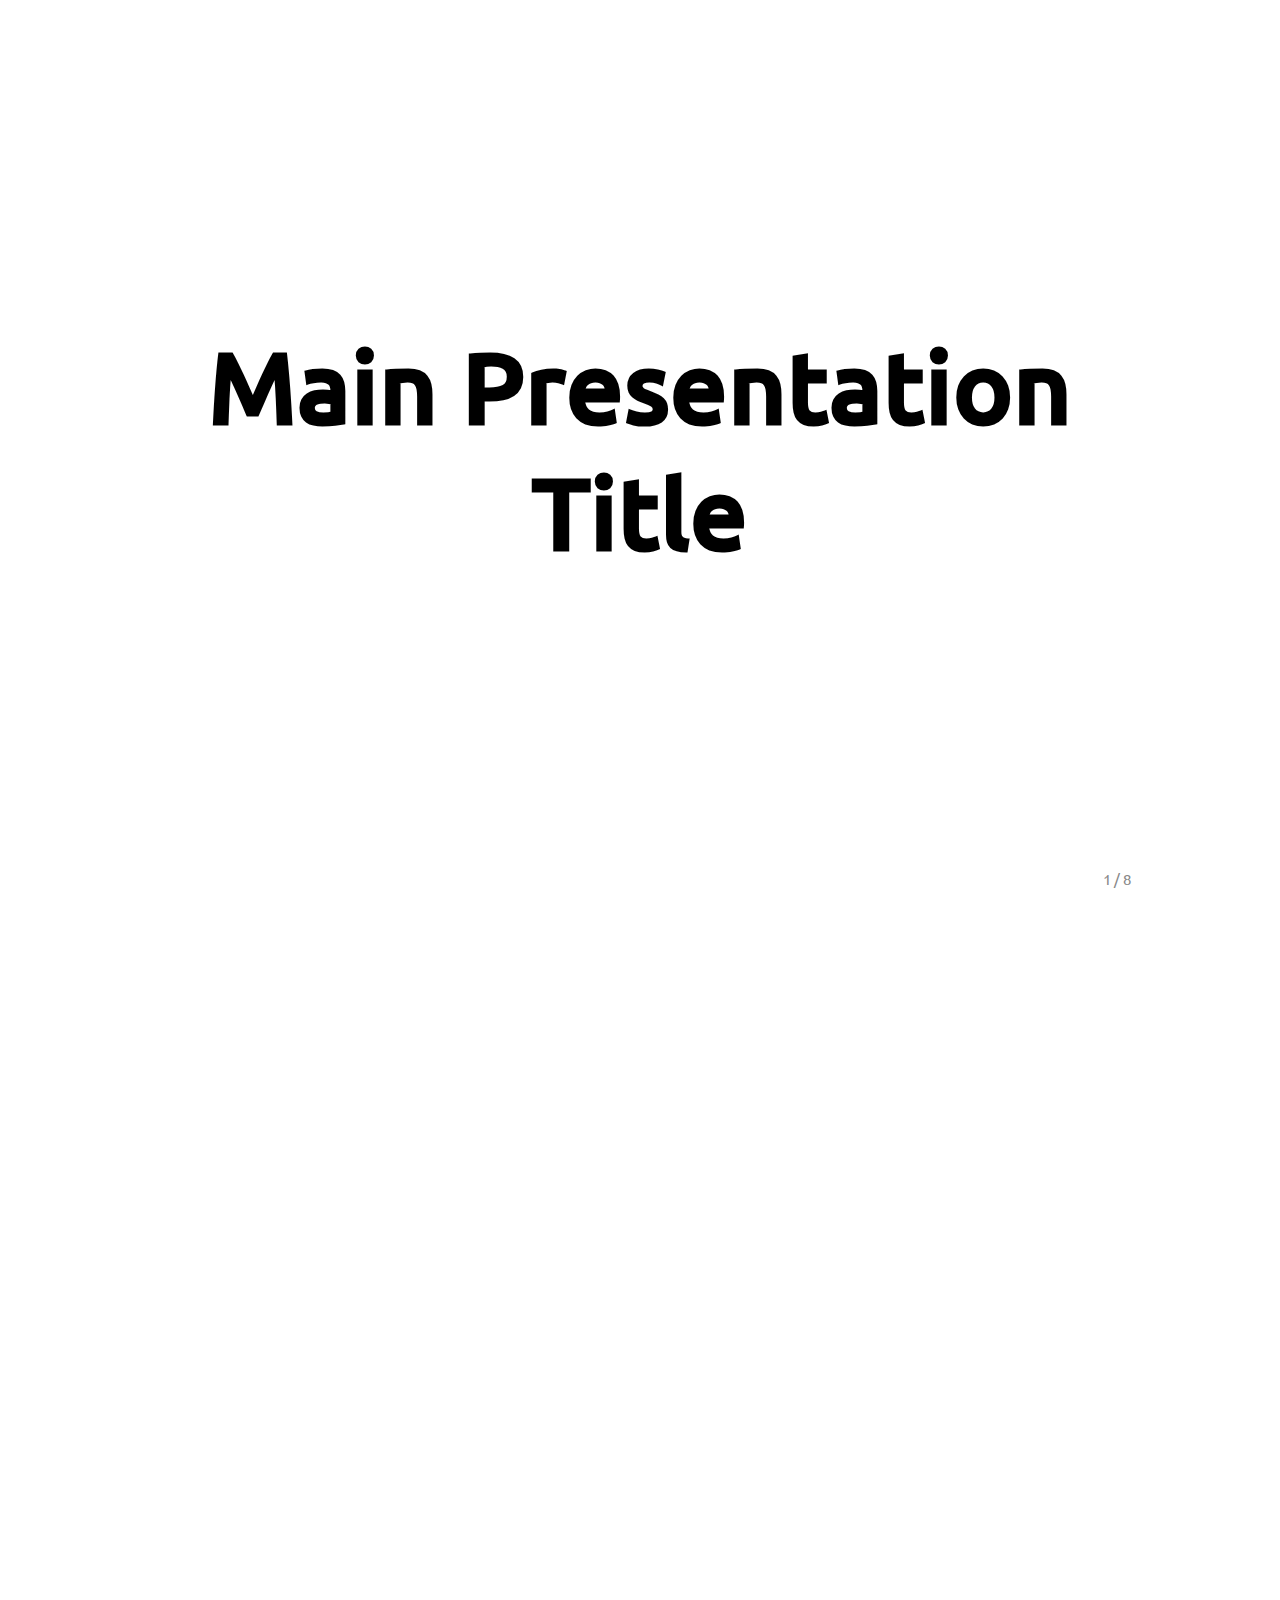
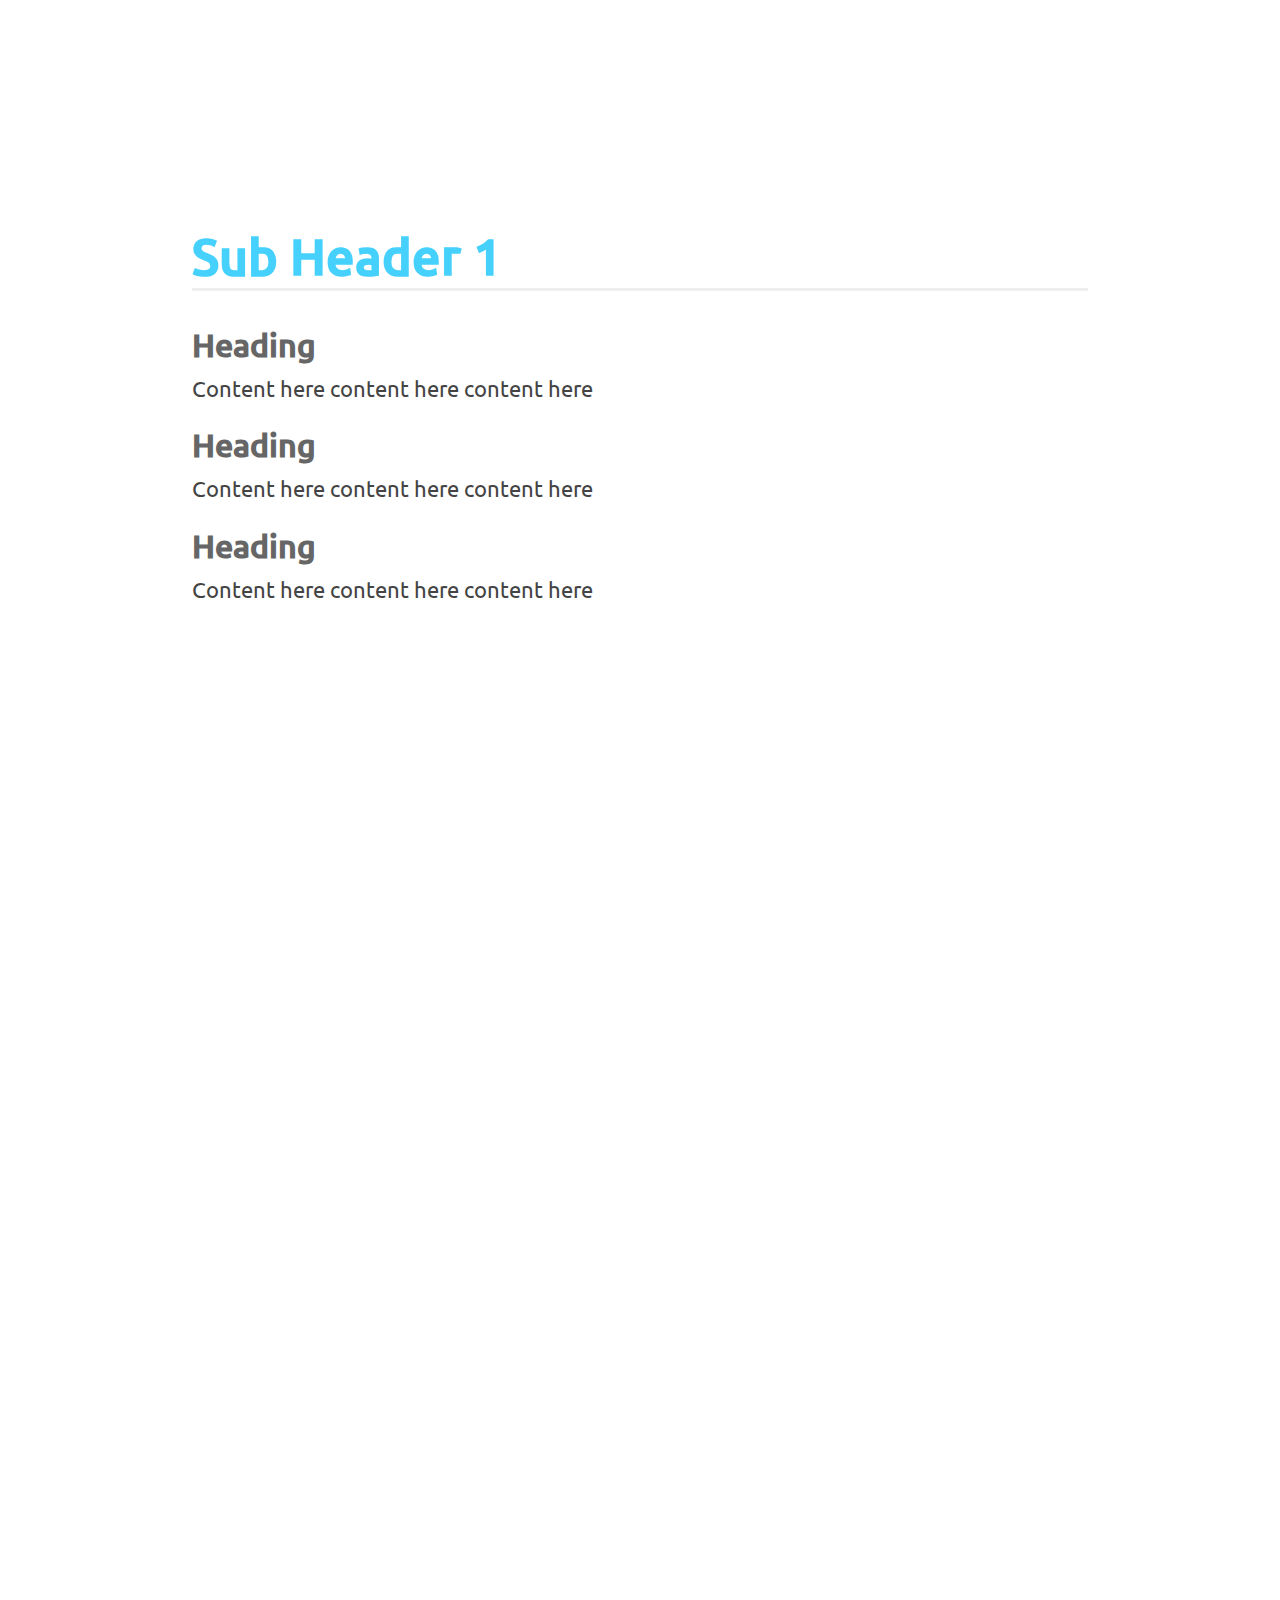
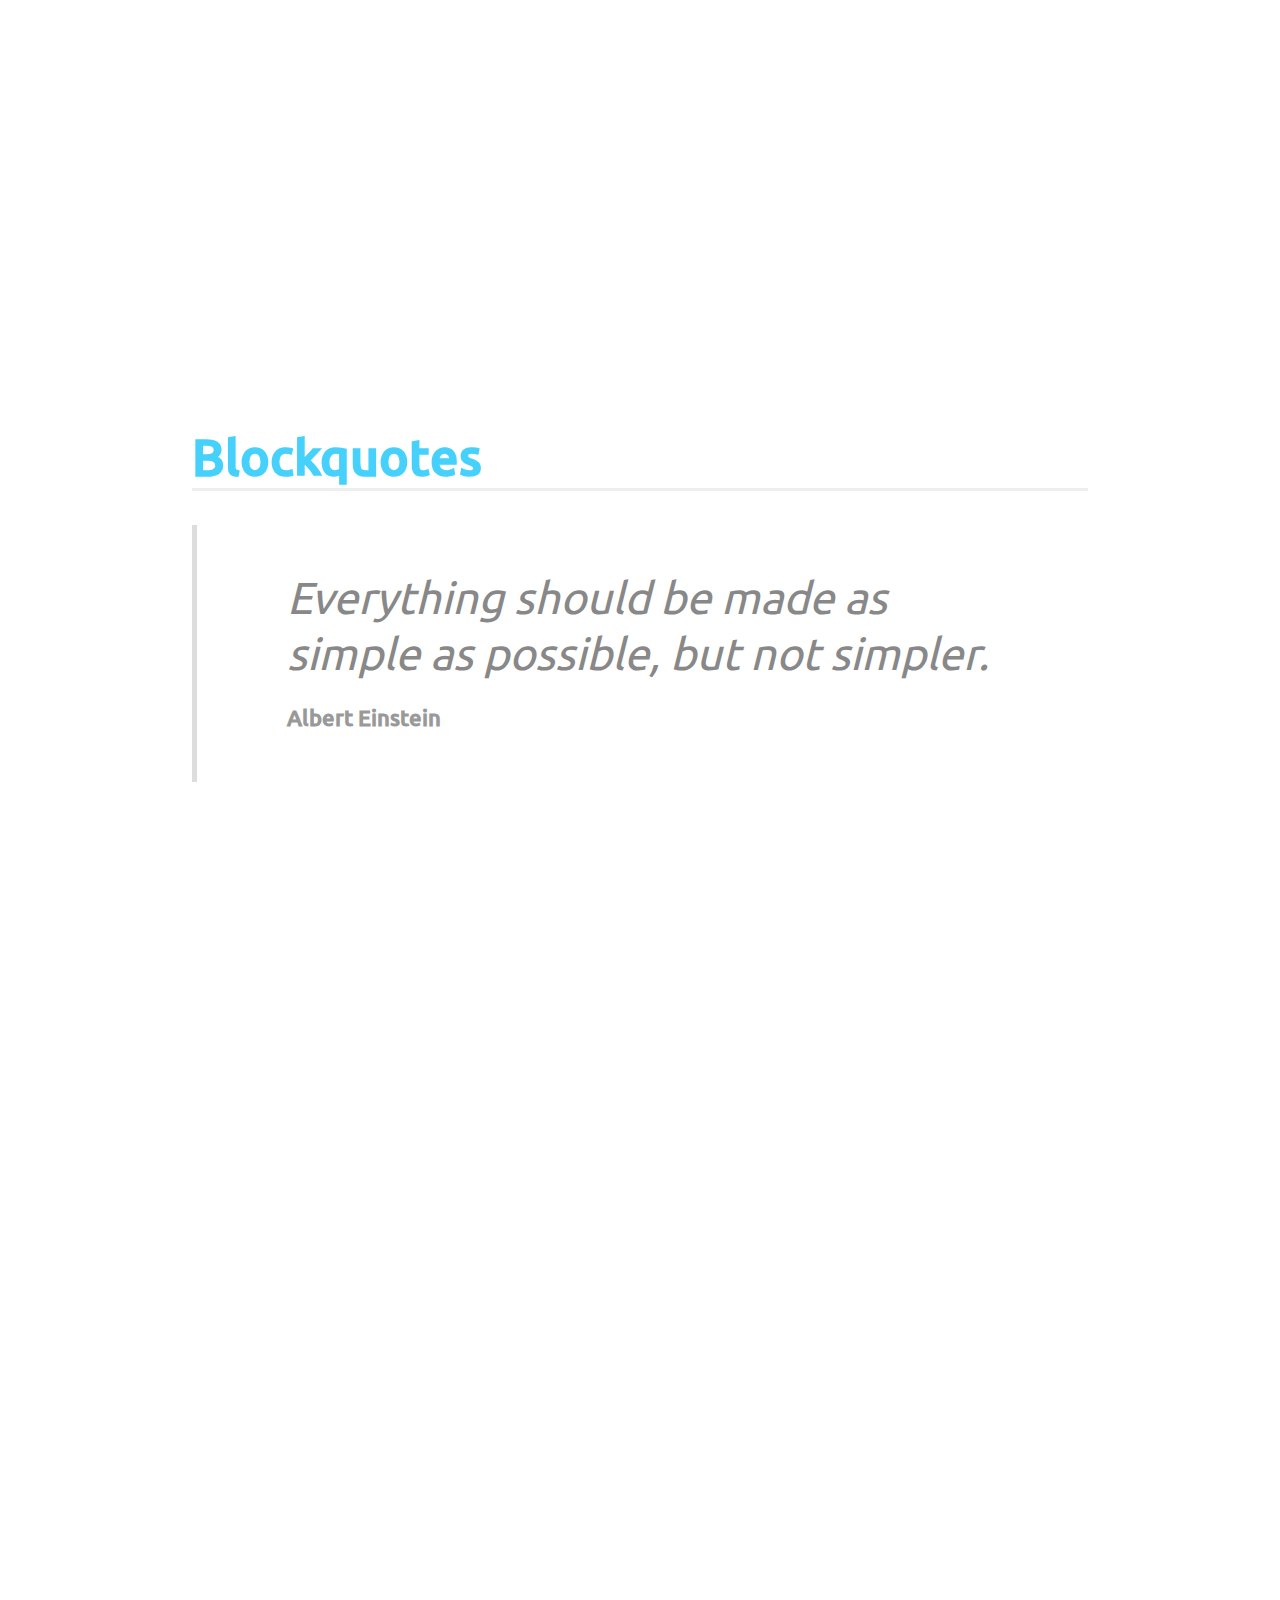
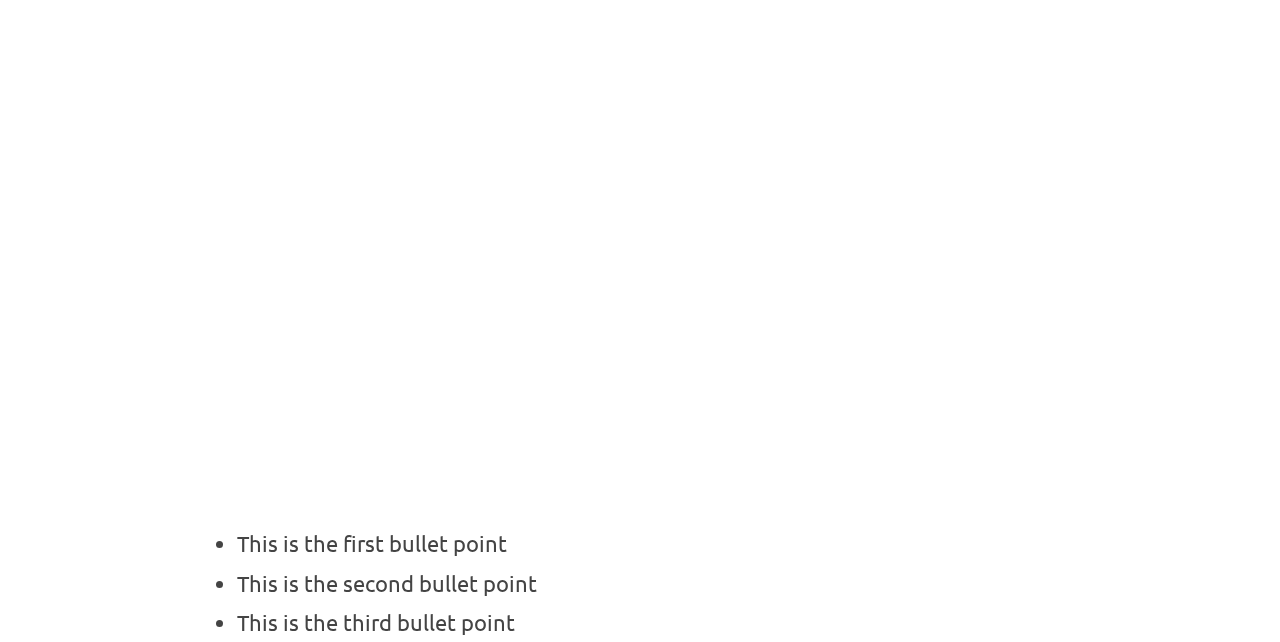
==== slides.html @ 5c4aedf1 "add basic template for deck.js" ====
<!DOCTYPE html>
<html class="no-js" lang="en"> 
<head>
	
  <meta charset="utf-8">
	<meta http-equiv="X-UA-Compatible" content="IE=edge,chrome=1">
	
	<title>Presentation Title</title>
	
	<meta name="description" content="Description of presentation">
	<meta name="author" content="Author">
	<meta name="viewport" content="width=1024, user-scalable=no">
	
	<!-- Core and extension CSS files -->
	<link rel="stylesheet" href="core/deck.core.css">
	<link rel="stylesheet" href="extensions/goto/deck.goto.css">
	<link rel="stylesheet" href="extensions/menu/deck.menu.css">
	<link rel="stylesheet" href="extensions/status/deck.status.css">
	
	<!-- Theme CSS files -->
	<link rel="stylesheet" type="text/css" href="assets/css/main.css">
  <link rel="stylesheet" type="text/css" href="assets/css/theme.css">
	<link rel="stylesheet" type="text/css" href="assets/css/vertical-slide.css">
	
	<script src="assets/js/modernizr.custom.js"></script>
  <script src="assets/js/jquery-1.6.4.min.js"></script>
  
</head>

<body class="deck-container">

  <section class="slide" id="title-slide">
    <h1>Main Presentation Title</h1>
  </section>

  <section class="slide" id="subheader1">
    <h2>Sub Header 1</h2>
    <h3>Heading</h3>
    <p>Content here content here content here</p>
    <h3>Heading</h3>
    <p>Content here content here content here</p>
    <h3>Heading</h3>
    <p>Content here content here content here</p>
  </section>
  
  <section class="slide" id="subheader2">
    <h2>Bullets</h2>
    <ul>
      <li class="slide" id="subheader2-bullet1">
        This is the first bullet point
      </li>
      
      <li class="slide" id="subheader2-bullet2">
        This is the second bullet point
      </li>
      <li class="slide" id="subheader2-bullet3">
        This is the third bullet point
      </li>
    </ul>
  </section>

  <section class="slide" id="elements-images">
    <h2>Images</h2>
    <img src="http://placekitten.com/600/375" alt="Kitties" />
  </section>

  <section class="slide" id="elements-blockquotes">
    <h2>Blockquotes</h2>
    <blockquote cite="http://example.org">
      <p>Everything should be made as simple as possible, but not simpler.</p>
      <p><cite>Albert Einstein</cite></p>
    </blockquote>
  </section>

  <!-- Extension markup -->
  <p class="deck-status">
    <span class="deck-status-current"></span> / <span class="deck-status-total"></span>
  </p>

  <form action="." method="get" class="goto-form">
    <label for="goto-slide">Go to slide:</label>
    <input type="number" name="slidenum" id="goto-slide">
    <input type="submit" value="Go">
  </form>

  <!-- Deck Core and extensions -->
  <script src="core/deck.core.js"></script>
  <script src="extensions/menu/deck.menu.js"></script>
  <script src="extensions/goto/deck.goto.js"></script>
  <script src="extensions/status/deck.status.js"></script>
  <script src="extensions/hash/deck.hash.js"></script>

  <script type="text/javascript">

    $(function() {
      $.deck('.slide');
    });

  </script>

</body>
</html>
---- core/deck.core.css ----
html {
  height: 100%;
}

.deck-container {
  position: relative;
  height: 100%;
  width: 70%;
  margin: 0 auto;
  padding: 0 48px;
  font-size: 16px;
  line-height: 1.25;
  overflow: hidden;
  /* Resets and base styles from HTML5 Boilerplate */
  /* End HTML5 Boilerplate adaptations */
}
.js .deck-container {
  visibility: hidden;
}
.ready .deck-container {
  visibility: visible;
}
.touch .deck-container {
  -webkit-text-size-adjust: none;
}
.deck-container div, .deck-container span, .deck-container object, .deck-container iframe,
.deck-container h1, .deck-container h2, .deck-container h3, .deck-container h4, .deck-container h5, .deck-container h6, .deck-container p, .deck-container blockquote, .deck-container pre,
.deck-container abbr, .deck-container address, .deck-container cite, .deck-container code, .deck-container del, .deck-container dfn, .deck-container em, .deck-container img, .deck-container ins, .deck-container kbd, .deck-container q, .deck-container samp,
.deck-container small, .deck-container strong, .deck-container sub, .deck-container sup, .deck-container var, .deck-container b, .deck-container i, .deck-container dl, .deck-container dt, .deck-container dd, .deck-container ol, .deck-container ul, .deck-container li,
.deck-container fieldset, .deck-container form, .deck-container label, .deck-container legend,
.deck-container table, .deck-container caption, .deck-container tbody, .deck-container tfoot, .deck-container thead, .deck-container tr, .deck-container th, .deck-container td,
.deck-container article, .deck-container aside, .deck-container canvas, .deck-container details, .deck-container figcaption, .deck-container figure,
.deck-container footer, .deck-container header, .deck-container hgroup, .deck-container menu, .deck-container nav, .deck-container section, .deck-container summary,
.deck-container time, .deck-container mark, .deck-container audio, .deck-container video {
  margin: 0;
  padding: 0;
  border: 0;
  font-size: 100%;
  font: inherit;
  vertical-align: baseline;
}
.deck-container article, .deck-container aside, .deck-container details, .deck-container figcaption, .deck-container figure,
.deck-container footer, .deck-container header, .deck-container hgroup, .deck-container menu, .deck-container nav, .deck-container section {
  display: block;
}
.deck-container blockquote, .deck-container q {
  quotes: none;
}
.deck-container blockquote:before, .deck-container blockquote:after, .deck-container q:before, .deck-container q:after {
  content: "";
  content: none;
}
.deck-container ins {
  background-color: #ff9;
  color: #000;
  text-decoration: none;
}
.deck-container mark {
  background-color: #ff9;
  color: #000;
  font-style: italic;
  font-weight: bold;
}
.deck-container del {
  text-decoration: line-through;
}
.deck-container abbr[title], .deck-container dfn[title] {
  border-bottom: 1px dotted;
  cursor: help;
}
.deck-container table {
  border-collapse: collapse;
  border-spacing: 0;
}
.deck-container hr {
  display: block;
  height: 1px;
  border: 0;
  border-top: 1px solid #ccc;
  margin: 1em 0;
  padding: 0;
}
.deck-container input, .deck-container select {
  vertical-align: middle;
}
.deck-container select, .deck-container input, .deck-container textarea, .deck-container button {
  font: 99% sans-serif;
}
.deck-container pre, .deck-container code, .deck-container kbd, .deck-container samp {
  font-family: monospace, sans-serif;
}
.deck-container a {
  -webkit-tap-highlight-color: rgba(0, 0, 0, 0);
}
.deck-container a:hover, .deck-container a:active {
  outline: none;
}
.deck-container ul, .deck-container ol {
  margin-left: 2em;
  vertical-align: top;
}
.deck-container ol {
  list-style-type: decimal;
}
.deck-container nav ul, .deck-container nav li {
  margin: 0;
  list-style: none;
  list-style-image: none;
}
.deck-container small {
  font-size: 85%;
}
.deck-container strong, .deck-container th {
  font-weight: bold;
}
.deck-container td {
  vertical-align: top;
}
.deck-container sub, .deck-container sup {
  font-size: 75%;
  line-height: 0;
  position: relative;
}
.deck-container sup {
  top: -0.5em;
}
.deck-container sub {
  bottom: -0.25em;
}
.deck-container textarea {
  overflow: auto;
}
.ie6 .deck-container legend, .ie7 .deck-container legend {
  margin-left: -7px;
}
.deck-container input[type="radio"] {
  vertical-align: text-bottom;
}
.deck-container input[type="checkbox"] {
  vertical-align: bottom;
}
.deck-container .ie7 input[type="checkbox"] {
  vertical-align: baseline;
}
.deck-container .ie6 input {
  vertical-align: text-bottom;
}
.deck-container label, .deck-container input[type="button"], .deck-container input[type="submit"], .deck-container input[type="image"], .deck-container button {
  cursor: pointer;
}
.deck-container button, .deck-container input, .deck-container select, .deck-container textarea {
  margin: 0;
}
.deck-container input:invalid, .deck-container textarea:invalid {
  border-radius: 1px;
  -moz-box-shadow: 0px 0px 5px red;
  -webkit-box-shadow: 0px 0px 5px red;
  box-shadow: 0px 0px 5px red;
}
.deck-container input:invalid .no-boxshadow, .deck-container textarea:invalid .no-boxshadow {
  background-color: #f0dddd;
}
.deck-container button {
  width: auto;
  overflow: visible;
}
.ie7 .deck-container img {
  -ms-interpolation-mode: bicubic;
}
.deck-container, .deck-container select, .deck-container input, .deck-container textarea {
  color: #444;
}
.deck-container a {
  color: #607890;
}
.deck-container a:hover, .deck-container a:focus {
  color: #036;
}
.deck-container a:link {
  -webkit-tap-highlight-color: #fff;
}
.deck-container h1 {
  font-size: 4.5em;
  font-weight: bold;
  text-align: center;
  padding-top: 1em;
}
.csstransforms .deck-container h1 {
  padding: 0 48px;
  position: absolute;
  left: 0;
  right: 0;
  top: 50%;
  -webkit-transform: translate3d(0, -50%, 0);
  -moz-transform: translate(0, -50%);
  -ms-transform: translate(0, -50%);
  -o-transform: translate(0, -50%);
  transform: translate3d(0, -50%, 0);
}
.deck-container h2 {
  font-size: 2.25em;
  font-weight: bold;
  padding-top: .5em;
  margin: 0 0 .66666em 0;
  border-bottom: 3px solid #888;
}
.deck-container h3 {
  font-size: 1.4375em;
  font-weight: bold;
  margin-bottom: .30435em;
}
.deck-container h4 {
  font-size: 1.25em;
  font-weight: bold;
  margin-bottom: .25em;
}
.deck-container h5 {
  font-size: 1.125em;
  font-weight: bold;
  margin-bottom: .2222em;
}
.deck-container h6 {
  font-size: 1em;
  font-weight: bold;
}
.deck-container img, .deck-container iframe, .deck-container video {
  display: block;
  max-width: 100%;
}
.deck-container video, .deck-container iframe, .deck-container img {
  display: block;
  margin: 0 auto;
}
.deck-container p, .deck-container blockquote, .deck-container iframe, .deck-container img, .deck-container ul, .deck-container ol, .deck-container pre, .deck-container video {
  margin-bottom: 1em;
}
.deck-container pre {
  white-space: pre;
  white-space: pre-wrap;
  word-wrap: break-word;
  padding: 1em;
  border: 1px solid #888;
}
.deck-container em {
  font-style: italic;
}
.deck-container li {
  padding: .25em 0;
  vertical-align: middle;
}
.deck-container.deck-loading {
  display: none;
}

.slide {
  width: auto;
  min-height: 100%;
  position: relative;
}

.deck-before, .deck-previous, .deck-next, .deck-after {
  position: absolute;
  left: -999em;
  top: -999em;
}

.deck-current {
  z-index: 2;
}

.slide .slide {
  visibility: hidden;
  position: static;
  min-height: 0;
}

.deck-child-current {
  position: static;
  z-index: 2;
}
.deck-child-current .slide {
  visibility: hidden;
}
.deck-child-current .deck-previous, .deck-child-current .deck-before, .deck-child-current .deck-current {
  visibility: visible;
}

body.deck-container {
  overflow: visible;
}

@media all and (orientation:portrait) {}
@media all and (orientation:landscape) {}
@media screen and (max-device-width: 480px) {
  /* html { -webkit-text-size-adjust:none; -ms-text-size-adjust:none; } */
}

@media print {
  * {
    background: transparent !important;
    color: black !important;
    text-shadow: none !important;
    filter: none !important;
    -ms-filter: none !important;
    -webkit-box-reflect: none !important;
    -moz-box-reflect: none !important;
    -webkit-box-shadow: none !important;
    -moz-box-shadow: none !important;
    box-shadow: none !important;
  }
  * :before, * :after {
    display: none !important;
  }

  a, a:visited {
    color: #444 !important;
    text-decoration: underline;
  }

  a[href]:after {
    content: " (" attr(href) ")";
  }

  abbr[title]:after {
    content: " (" attr(title) ")";
  }

  .ir a:after, a[href^="javascript:"]:after, a[href^="#"]:after {
    content: "";
  }

  pre, blockquote {
    border: 1px solid #999;
    page-break-inside: avoid;
  }

  thead {
    display: table-header-group;
  }

  tr, img {
    page-break-inside: avoid;
  }

  @page {
    margin: 0.5cm;
}

  p, h2, h3 {
    orphans: 3;
    widows: 3;
  }

  h2, h3 {
    page-break-after: avoid;
  }

  .slide {
    position: static !important;
    visibility: visible !important;
    display: block !important;
    -webkit-transform: none !important;
    -moz-transform: none !important;
    -o-transform: none !important;
    -ms-transform: none !important;
    transform: none !important;
    opacity:1 !important;
  }

  h1 {
    -webkit-transform: none !important;
    -moz-transform: none !important;
    -o-transform: none !important;
    -ms-transform: none !important;
    transform: none !important;
    padding: 0 !important;
    position: static !important;
  }

  .deck-container > .slide {
    page-break-after: always;
  }

  .deck-container {
    width: 100% !important;
    height: auto !important;
    padding: 0 !important;
    display: block !important;
  }

  script {
    display: none;
  }
}
---- extensions/goto/deck.goto.css ----
.deck-container .goto-form {
  position: absolute;
  z-index: 3;
  bottom: 10px;
  left: 50%;
  height: 1.75em;
  margin: 0 0 0 -7.125em;
  line-height: 1.75em;
  padding: 0.625em;
  display: none;
  background: #ccc;
  overflow: hidden;
}
.borderradius .deck-container .goto-form {
  -webkit-border-radius: 10px;
  -moz-border-radius: 10px;
  border-radius: 10px;
}
.deck-container .goto-form label {
  font-weight: bold;
}
.deck-container .goto-form label, .deck-container .goto-form input {
  display: inline-block;
  font-family: inherit;
}

.deck-goto .goto-form {
  display: block;
}

#goto-slide {
  width: 4.375em;
  margin: 0 0.625em;
  height: 1.4375em;
}

@media print {
  .goto-form, #goto-slide {
    display: none !important;
  }
}
---- extensions/menu/deck.menu.css ----
.deck-menu > .slide {
  float: left;
  width: 22%;
  height: 22%;
  min-height: 0;
  margin: 1%;
  font-size: 0.22em;
  overflow: hidden;
  padding: 0 0.5%;
}
.deck-menu .slide {
  background: #f00;
  position: relative;
  left: 0;
  top: 0;
  visibility: visible;
  cursor: pointer;
}
.deck-menu iframe, .deck-menu img, .deck-menu video {
  max-width: 100%;
}
.deck-menu .deck-current, .no-touch .deck-menu .slide:hover {
  background: #f00;
}
---- extensions/status/deck.status.css ----
.deck-container .deck-status {
  position: absolute;
  bottom: 10px;
  right: 5px;
  color: #888;
  z-index: 3;
  margin: 0;
}

@media print {
  .deck-status {
    display: none;
  }
}
---- assets/css/main.css ----
@media print {
  .theme-menu {
    display: none !important;
  }
}

@font-face {
  font-family: 'Ubuntu';
  font-style: normal;
  font-weight: 300;
  src: local('Ubuntu Light'), local('Ubuntu-Light'), url('../fonts/ubuntu-light.woff') format('woff');
}
@font-face {
  font-family: 'Ubuntu';
  font-style: normal;
  font-weight: 500;
  src: local('Ubuntu Medium'), local('Ubuntu-Medium'), url('../fonts/ubuntu-medium.woff') format('woff');
}
@font-face {
  font-family: 'Ubuntu';
  font-style: normal;
  font-weight: normal;
  src: local('Ubuntu'), url('../fonts/ubuntu-normal.woff') format('woff');
}
---- assets/css/theme.css ----
.deck-container {
  font-family: "Ubuntu", sans-serif;
  font-size: 1.4em;
  background: #fff;
}
.deck-container .slide {
  background: #fff;
}
.deck-container h1 {
  color: #000;
}
.deck-container h2 {
  color: #46d1fd;
  border-bottom-color: #eee;
}
.deck-container h3 {
  color: #666;
}
.deck-container pre {
  border-color: #ccc;
}
.deck-container code {
  color: #666;
}
.deck-container blockquote {
  font-size: 2em;
  font-style: italic;
  padding: 1em 2em;
  color: #888;
  border-left: 5px solid #ddd;
}
.deck-container blockquote p {
  margin: 0;
}
.deck-container blockquote cite {
  font-size: .5em;
  font-style: normal;
  font-weight: bold;
  color: #999;
}
.deck-container ::-moz-selection {
  background: #35cdfd;
  color: #fff;
}
.deck-container ::selection {
  background: #35cdfd;
  color: #fff;
}
.deck-container a, .deck-container a:hover, .deck-container a:focus, .deck-container a:active, .deck-container a:visited {
  color: #46d1fd;
  text-decoration: none;
}
.deck-container a:hover, .deck-container a:focus {
  text-decoration: underline;
}
.deck-container .deck-prev-link, .deck-container .deck-next-link {
  background: #ccc;
  font-family: serif;
}
.deck-container .deck-prev-link, .deck-container .deck-prev-link:hover, .deck-container .deck-prev-link:focus, .deck-container .deck-prev-link:active, .deck-container .deck-prev-link:visited, .deck-container .deck-next-link, .deck-container .deck-next-link:hover, .deck-container .deck-next-link:focus, .deck-container .deck-next-link:active, .deck-container .deck-next-link:visited {
  color: #fff;
}
.deck-container .deck-prev-link:hover, .deck-container .deck-prev-link:focus, .deck-container .deck-next-link:hover, .deck-container .deck-next-link:focus {
  background: #46d1fd;
  text-decoration: none;
}
.deck-container .deck-status {
  font-size: 0.6666em;
}
.deck-container.deck-menu .slide {
  background: #eee;
}
.deck-container.deck-menu .deck-current, .no-touch .deck-container.deck-menu .slide:hover {
  background: #ddf;
}
---- assets/css/vertical-slide.css ----
.csstransitions.csstransforms .deck-container {
  overflow-y: hidden;
}
.csstransitions.csstransforms .deck-container > .slide {
  -webkit-transition: -webkit-transform 500ms ease-in-out;
  -moz-transition: -moz-transform 500ms ease-in-out;
  -ms-transition: -ms-transform 500ms ease-in-out;
  -o-transition: -o-transform 500ms ease-in-out;
  transition: transform 500ms ease-in-out;
}
.csstransitions.csstransforms .deck-container:not(.deck-menu) > .slide {
  position: absolute;
  top: 0;
  left: 0;
  -webkit-box-sizing: border-box;
  -moz-box-sizing: border-box;
  box-sizing: border-box;
  width: 100%;
  padding: 0 48px;
}
.csstransitions.csstransforms .deck-container:not(.deck-menu) > .slide .slide {
  position: relative;
  left: 0;
  top: 0;
  -webkit-transition: -webkit-transform 500ms ease-in-out, opacity 500ms ease-in-out;
  -moz-transition: -moz-transform 500ms ease-in-out, opacity 500ms ease-in-out;
  -ms-transition: -ms-transform 500ms ease-in-out, opacity 500ms ease-in-out;
  -o-transition: -o-transform 500ms ease-in-out, opacity 500ms ease-in-out;
  transition: -webkit-transform 500ms ease-in-out, opacity 500ms ease-in-out;
}
.csstransitions.csstransforms .deck-container:not(.deck-menu) > .slide .deck-next, .csstransitions.csstransforms .deck-container:not(.deck-menu) > .slide .deck-after {
  visibility: visible;
  -webkit-transform: translate3d(0, 1600px, 0);
  -moz-transform: translate(0, 1600px);
  -ms-transform: translate(0, 1600px);
  -o-transform: translate(0, 1600px);
  transform: translate3d(0, 1600px, 0);
}
.csstransitions.csstransforms .deck-container:not(.deck-menu) > .slide .deck-before, .csstransitions.csstransforms .deck-container:not(.deck-menu) > .slide .deck-previous {
  opacity: 0.4;
}
.csstransitions.csstransforms .deck-container:not(.deck-menu) > .deck-previous {
  -webkit-transform: translate3d(0, -200%, 0);
  -moz-transform: translate(0, -200%);
  -ms-transform: translate(0, -200%);
  -o-transform: translate(0, -200%);
  transform: translate3d(0, -200%, 0);
}
.csstransitions.csstransforms .deck-container:not(.deck-menu) > .deck-before {
  -webkit-transform: translate3d(0, -400%, 0);
  -moz-transform: translate(0, -400%);
  -ms-transform: translate(0, -400%);
  -o-transform: translate(0, -400%);
  transform: translate3d(0, -400%, 0);
}
.csstransitions.csstransforms .deck-container:not(.deck-menu) > .deck-next {
  -webkit-transform: translate3d(0, 200%, 0);
  -moz-transform: translate(0, 200%);
  -ms-transform: translate(0, 200%);
  -o-transform: translate(0, 200%);
  transform: translate3d(0, 200%, 0);
}
.csstransitions.csstransforms .deck-container:not(.deck-menu) > .deck-after {
  -webkit-transform: translate3d(0, 400%, 0);
  -moz-transform: translate(0, 400%);
  -ms-transform: translate(0, 400%);
  -o-transform: translate(0, 400%);
  transform: translate3d(0, 400%, 0);
}
.csstransitions.csstransforms .deck-container:not(.deck-menu) > .deck-before .slide, .csstransitions.csstransforms .deck-container:not(.deck-menu) > .deck-previous .slide {
  visibility: visible;
}
.csstransitions.csstransforms .deck-container:not(.deck-menu) > .deck-child-current {
  -webkit-transform: none;
  -moz-transform: none;
  -ms-transform: none;
  -o-transform: none;
  transform: none;
}
.csstransitions.csstransforms .deck-prev-link {
  left: auto;
  right: 8px;
  top: 59px;
  -webkit-transform: rotate(90deg);
  -moz-transform: rotate(90deg);
  -ms-transform: rotate(90deg);
  -o-transform: rotate(90deg);
  transform: rotate(90deg);
}
.csstransitions.csstransforms .deck-next-link {
  top: 99px;
  -webkit-transform: rotate(90deg);
  -moz-transform: rotate(90deg);
  -ms-transform: rotate(90deg);
  -o-transform: rotate(90deg);
  transform: rotate(90deg);
}
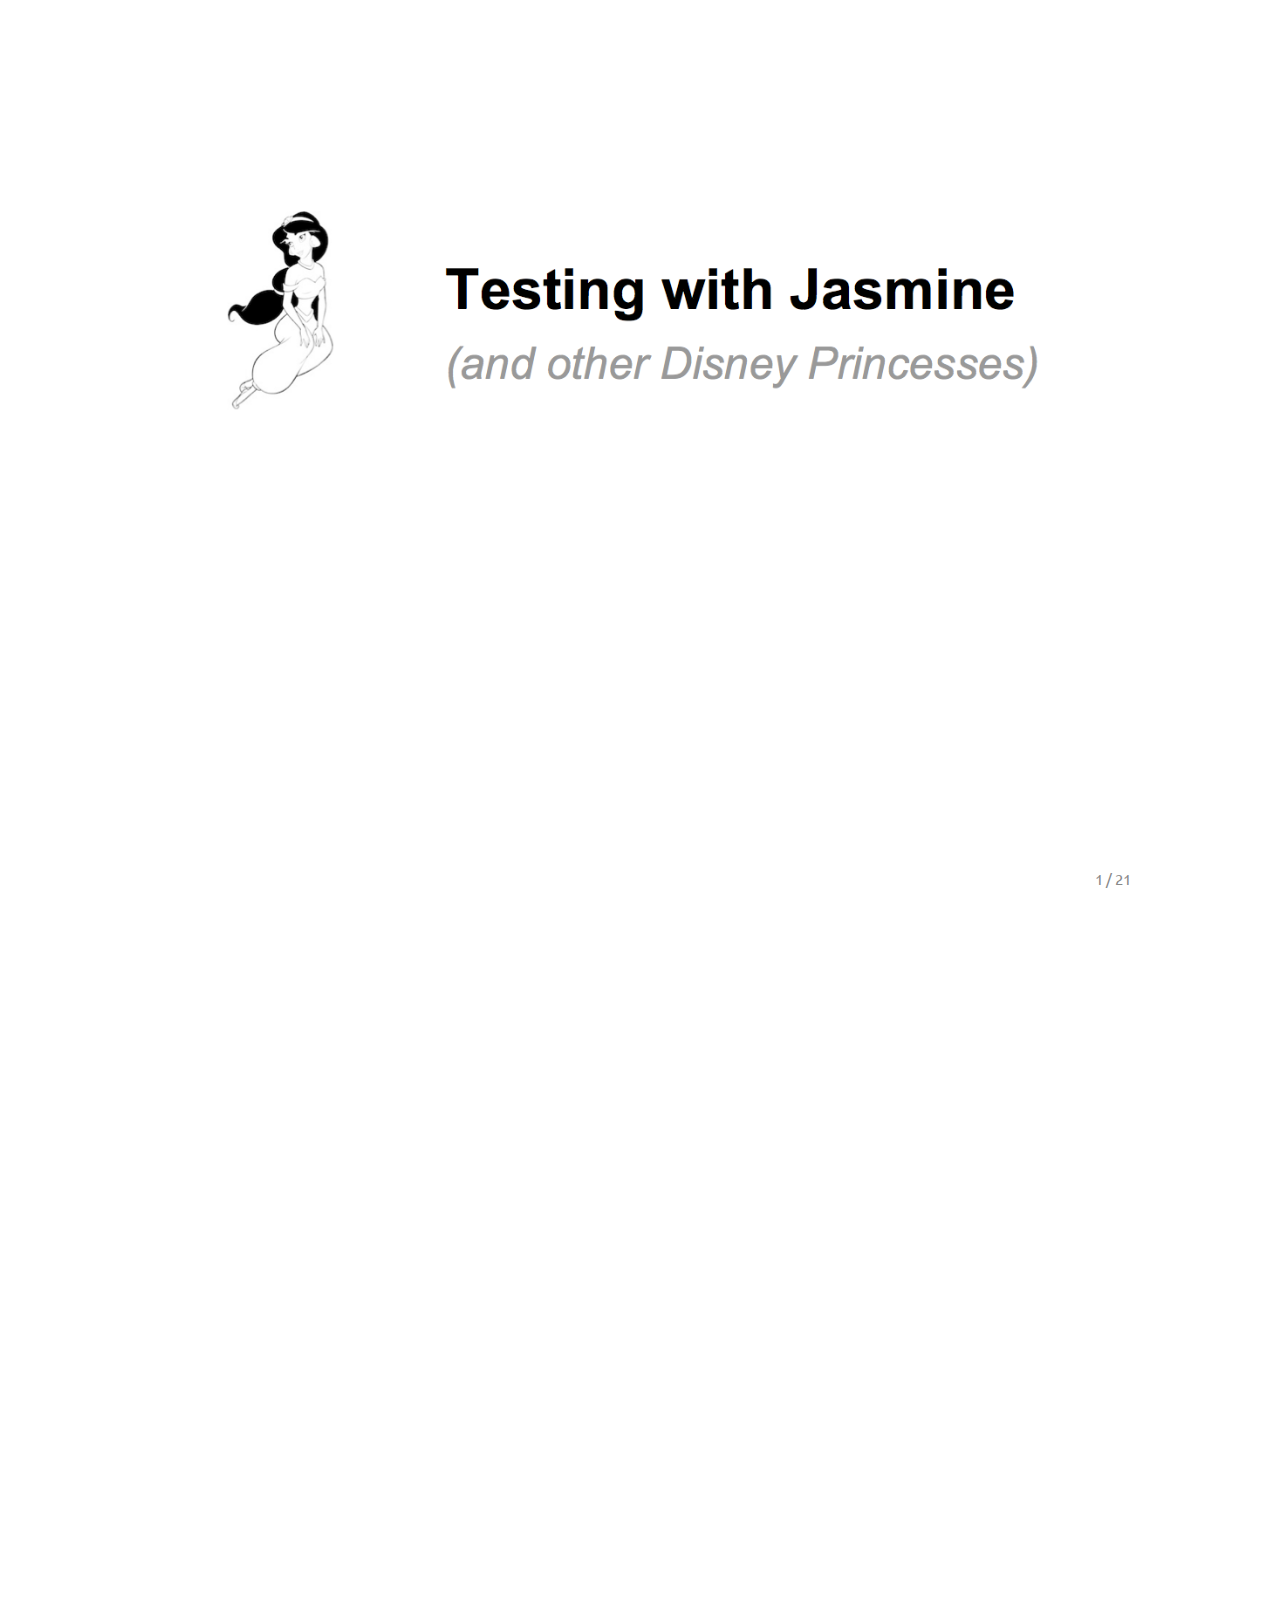
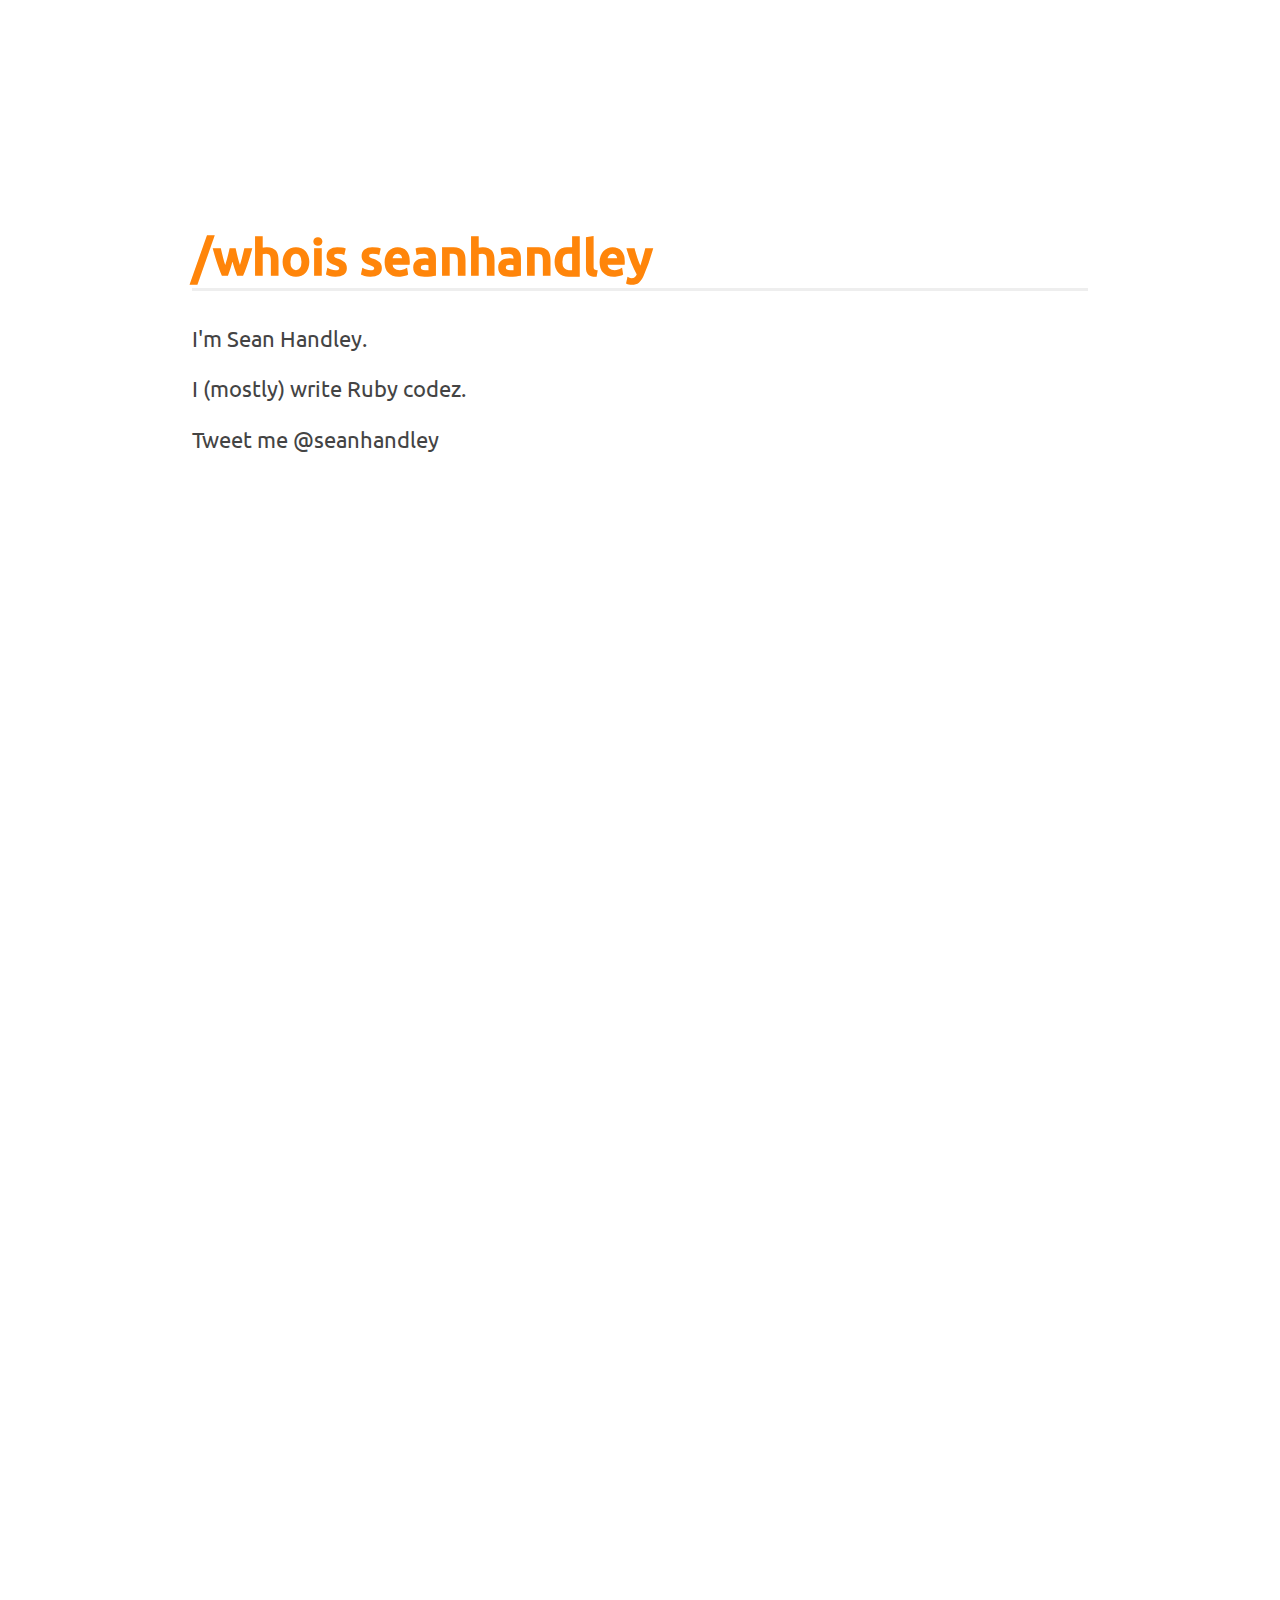
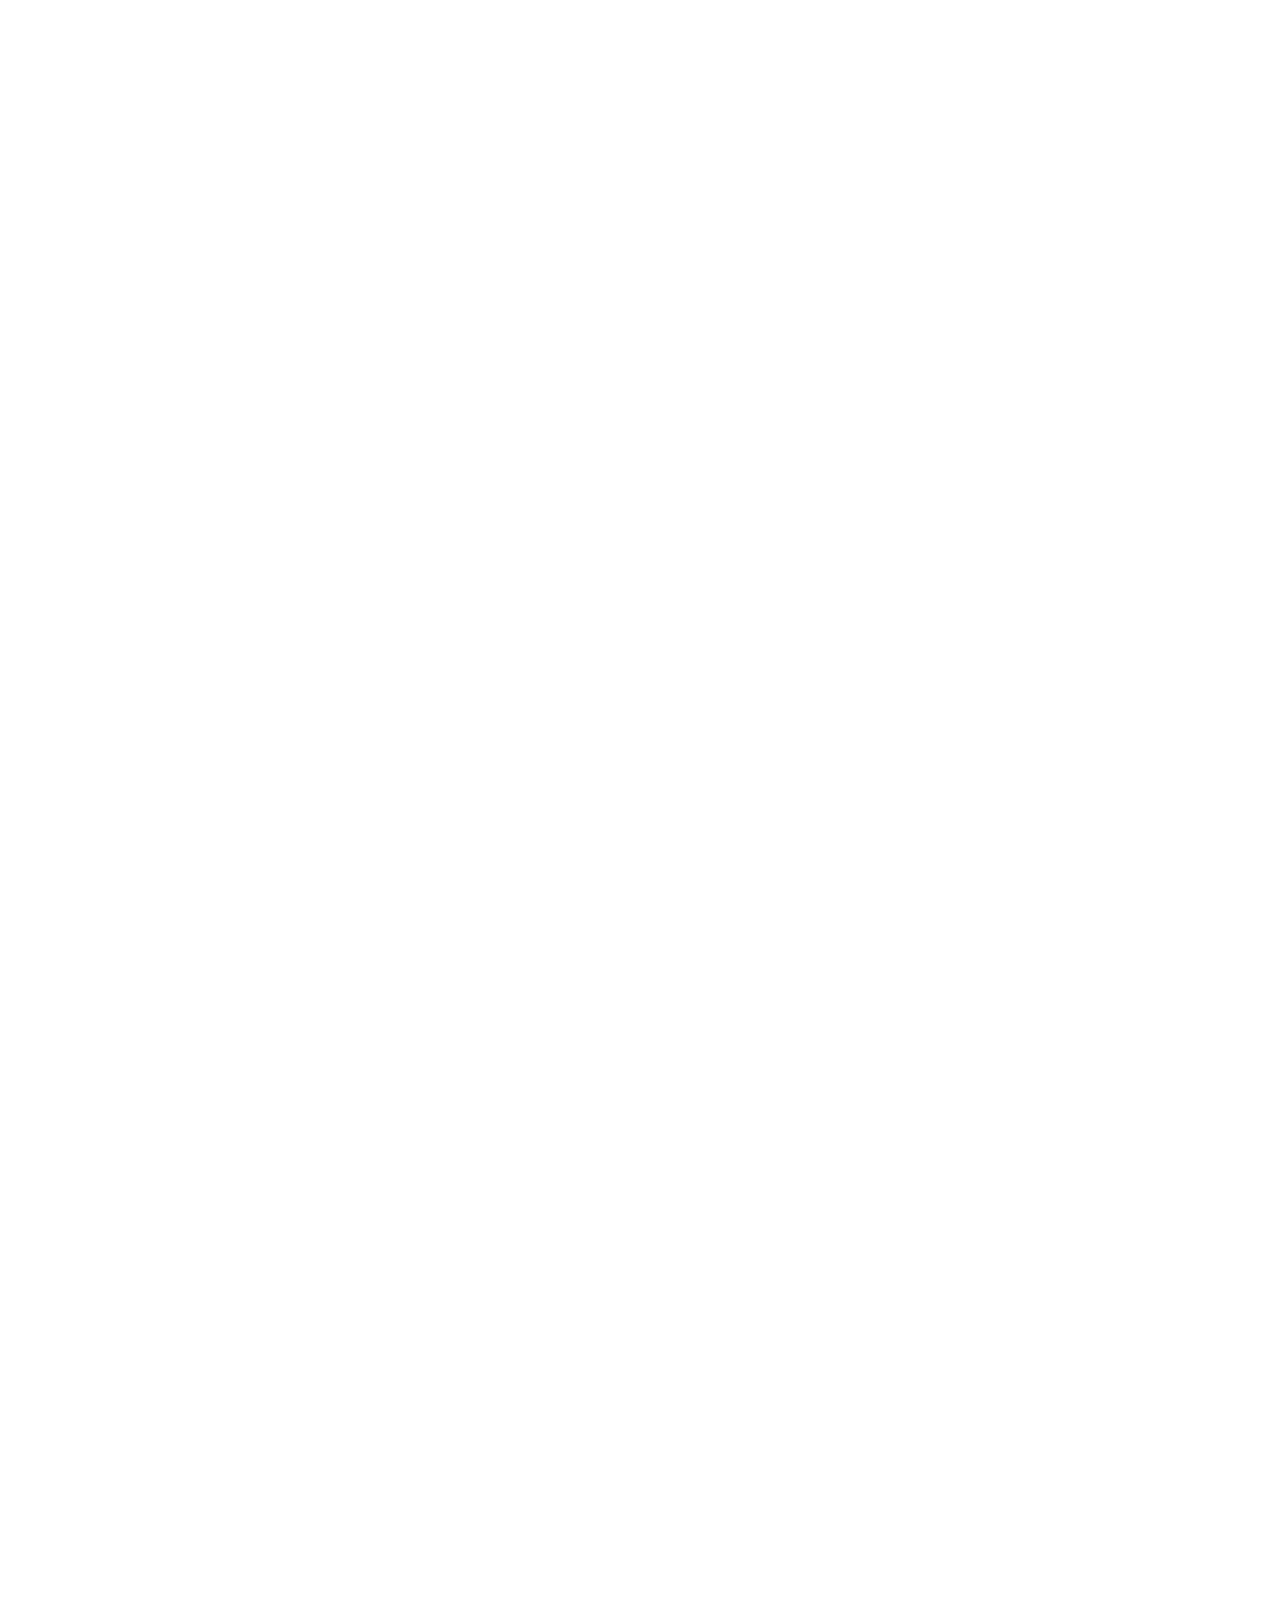
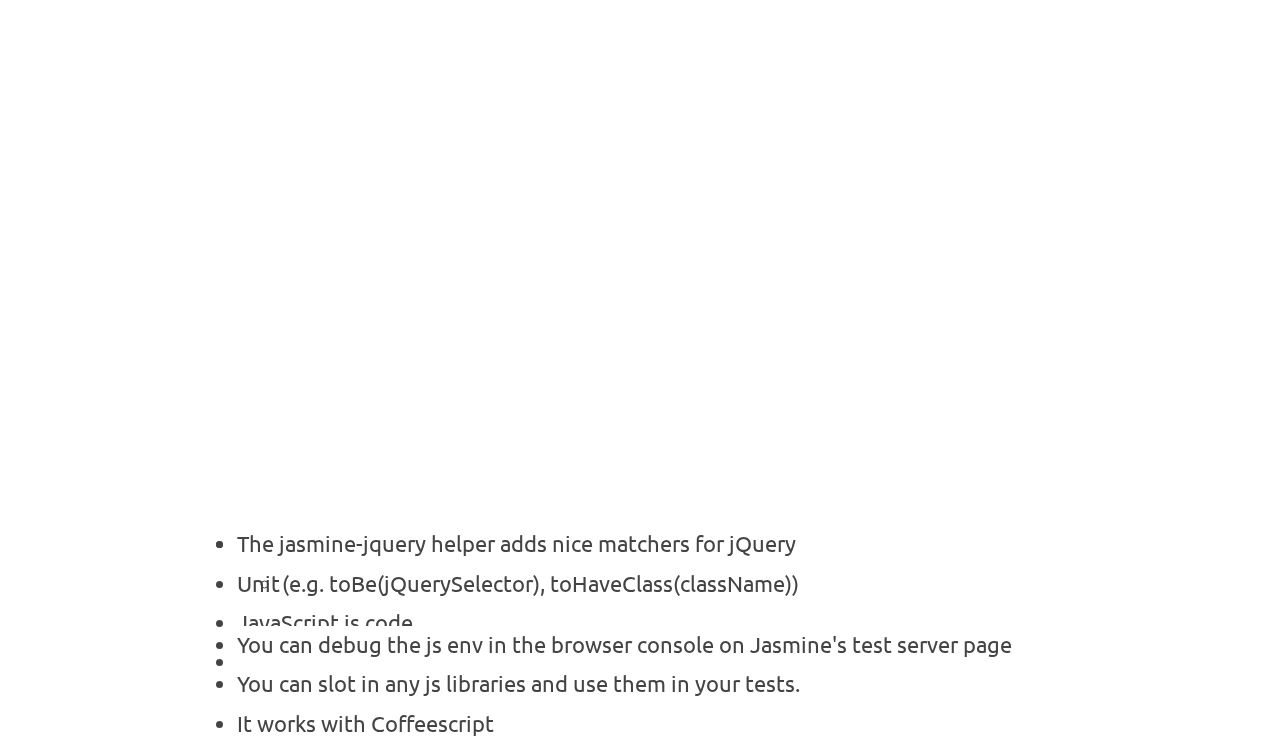
==== commit 390e57cb: "Wrote the talk." ====
--- a/slides.html
+++ b/slides.html
@@ -1,75 +1,160 @@
 <!DOCTYPE html>
-<html class="no-js" lang="en"> 
+<html class="no-js" lang="en">
 <head>
-	
+
   <meta charset="utf-8">
-	<meta http-equiv="X-UA-Compatible" content="IE=edge,chrome=1">
-	
-	<title>Presentation Title</title>
-	
-	<meta name="description" content="Description of presentation">
-	<meta name="author" content="Author">
-	<meta name="viewport" content="width=1024, user-scalable=no">
-	
-	<!-- Core and extension CSS files -->
-	<link rel="stylesheet" href="core/deck.core.css">
-	<link rel="stylesheet" href="extensions/goto/deck.goto.css">
-	<link rel="stylesheet" href="extensions/menu/deck.menu.css">
-	<link rel="stylesheet" href="extensions/status/deck.status.css">
-	
-	<!-- Theme CSS files -->
-	<link rel="stylesheet" type="text/css" href="assets/css/main.css">
+  <meta http-equiv="X-UA-Compatible" content="IE=edge,chrome=1">
+
+  <title>Testing with Jasmine</title>
+
+  <meta name="description" content="Description of presentation">
+  <meta name="author" content="Author">
+  <meta name="viewport" content="width=1024, user-scalable=no">
+
+  <!-- Core and extension CSS files -->
+  <link rel="stylesheet" href="core/deck.core.css">
+  <link rel="stylesheet" href="extensions/goto/deck.goto.css">
+  <link rel="stylesheet" href="extensions/menu/deck.menu.css">
+  <link rel="stylesheet" href="extensions/status/deck.status.css">
+
+  <!-- Theme CSS files -->
+  <link rel="stylesheet" type="text/css" href="assets/css/main.css">
   <link rel="stylesheet" type="text/css" href="assets/css/theme.css">
-	<link rel="stylesheet" type="text/css" href="assets/css/vertical-slide.css">
-	
-	<script src="assets/js/modernizr.custom.js"></script>
+  <link rel="stylesheet" type="text/css" href="assets/css/vertical-slide.css">
+
+  <script src="assets/js/modernizr.custom.js"></script>
   <script src="assets/js/jquery-1.6.4.min.js"></script>
-  
+
 </head>
 
 <body class="deck-container">
 
   <section class="slide" id="title-slide">
-    <h1>Main Presentation Title</h1>
+    <p><img src="assets/img/jasmineheader.png" style="margin-top:200px"></p>
+  </section>
+
+  <section class="slide" id="whois">
+    <h2>/whois seanhandley</h2>
+    <p>I'm Sean Handley.</p>
+    <p>I (mostly) write Ruby codez.</p>
+    <p>Tweet me @seanhandley</p>
   </section>
 
   <section class="slide" id="subheader1">
-    <h2>Sub Header 1</h2>
-    <h3>Heading</h3>
-    <p>Content here content here content here</p>
-    <h3>Heading</h3>
-    <p>Content here content here content here</p>
-    <h3>Heading</h3>
-    <p>Content here content here content here</p>
-  </section>
-  
-  <section class="slide" id="subheader2">
-    <h2>Bullets</h2>
+    <h2>Why bother testing?</h2>
     <ul>
       <li class="slide" id="subheader2-bullet1">
-        This is the first bullet point
+        Testing code is a Good Thing.
       </li>
-      
+
       <li class="slide" id="subheader2-bullet2">
-        This is the second bullet point
+        Unit testing code is an Extra Good Thing.
       </li>
       <li class="slide" id="subheader2-bullet3">
-        This is the third bullet point
+        JavaScript is code.
+      </li>
+      <li class="slide" id="subheader2-bullet4">
+        Therefore: Let's unit-test it.
       </li>
     </ul>
   </section>
 
   <section class="slide" id="elements-images">
-    <h2>Images</h2>
-    <img src="http://placekitten.com/600/375" alt="Kitties" />
+    <img src="assets/img/wat.jpg" alt="Wat" style="margin-top: 100px" />
   </section>
 
   <section class="slide" id="elements-blockquotes">
-    <h2>Blockquotes</h2>
+    <h2>Let's review!</h2>
     <blockquote cite="http://example.org">
-      <p>Everything should be made as simple as possible, but not simpler.</p>
-      <p><cite>Albert Einstein</cite></p>
+      <p>JavaScript is code. Therefore: let's unit-test it.</p>
+      <p><cite>Sean Handley (about 2 seconds ago)</cite></p>
     </blockquote>
+  </section>
+
+  <section class="slide" id="codez">
+    <h2>Ok! Codez!</h2>
+    <h3>my_awesome_page_spec.js</h3>
+    <pre class="prettyprint">
+describe("my_awesome_page", function() {
+
+  beforeEach(function() {
+    loadFixtures("awesome.html");
+  });
+
+  describe("#change_status(status)", function() {
+    it("should change the status message", function() {
+      expect($('div#awesome').text()).toNotEqual("Awesome!");
+      Awesome.my_awesome_page.change_status('Awesome!');
+      expect($('div#awesome').text()).toEqual("Awesome!");
+    });
+  });
+});
+    </pre>
+  </section>
+
+  <section class="slide" id="fail">
+    <h2>Code fail!</h2>
+    <h3>http://localhost:8888</h3>
+    <img src="assets/img/fail.png" alt="Fail" style="margin-top: 10px" />
+  </section>
+
+  <section class="slide" id="moar-codez">
+    <h2>Ok! Moar codez!</h2>
+    <h3>awesome.html</h3>
+    <pre class="prettyprint">
+&lt;div id="awesome"&gt;&lt;/div&gt;
+    </pre>
+
+    <h3>my_awesome_page.js</h3>
+    <pre class="prettyprint">
+Awesome.my_awesome_page = {
+  change_status: function(status){
+    $('div#awesome').append(status);
+  }
+}
+    </pre>
+  </section>
+
+  <section class="slide" id="pass">
+    <h2>Code pass!</h2>
+    <h3>http://localhost:8888</h3>
+    <img src="assets/img/pass.png" alt="Pass" style="margin-top: 10px" />
+  </section>
+
+  <section class="slide" id="cool-things">
+    <h2>Cool things</h2>
+    <ul>
+      <li class="slide" id="subheader2-bullet1">
+        The jasmine-jquery helper adds nice matchers for jQuery
+      </li>
+      <ul>
+        <li class="slide" id="subheader2-sub-bullet1">
+          (e.g. toBe(jQuerySelector), toHaveClass(className))
+        </li>
+      </ul>
+      <li class="slide" id="subheader2-bullet2">
+        You can debug the js env in the browser console on Jasmine's test server page
+      </li>
+
+      <li class="slide" id="subheader2-bullet3">
+        You can slot in any js libraries and use them in your tests.
+      </li>
+      <li class="slide" id="subheader2-bullet4">
+        It works with Coffeescript
+      </li>
+    </ul>
+  </section>
+
+  <section class="slide" id="links">
+    <h2>Links!</h2>
+    <h3>Get Jasmine</h3>
+    <p>The main Jasmine page - <a href="http://pivotal.github.com/jasmine/">http://pivotal.github.com/jasmine/</a></p>
+    <p>The jasmine-jquery helper - <a href="https://github.com/velesin/jasmine-jquery">https://github.com/velesin/jasmine-jquery</a></p>
+    <h3>Get these slides and sample app</h3>
+    <p>Slides - 
+  </section>
+
+  <section class="slide" id="questions">
   </section>
 
   <!-- Extension markup -->
@@ -89,6 +174,7 @@
   <script src="extensions/goto/deck.goto.js"></script>
   <script src="extensions/status/deck.status.js"></script>
   <script src="extensions/hash/deck.hash.js"></script>
+  <script src="extensions/prettify/prettify.js"></script>
 
   <script type="text/javascript">
 
--- a/assets/css/theme.css
+++ b/assets/css/theme.css
@@ -10,7 +10,7 @@
   color: #000;
 }
 .deck-container h2 {
-  color: #46d1fd;
+  color: #FF850A;
   border-bottom-color: #eee;
 }
 .deck-container h3 {
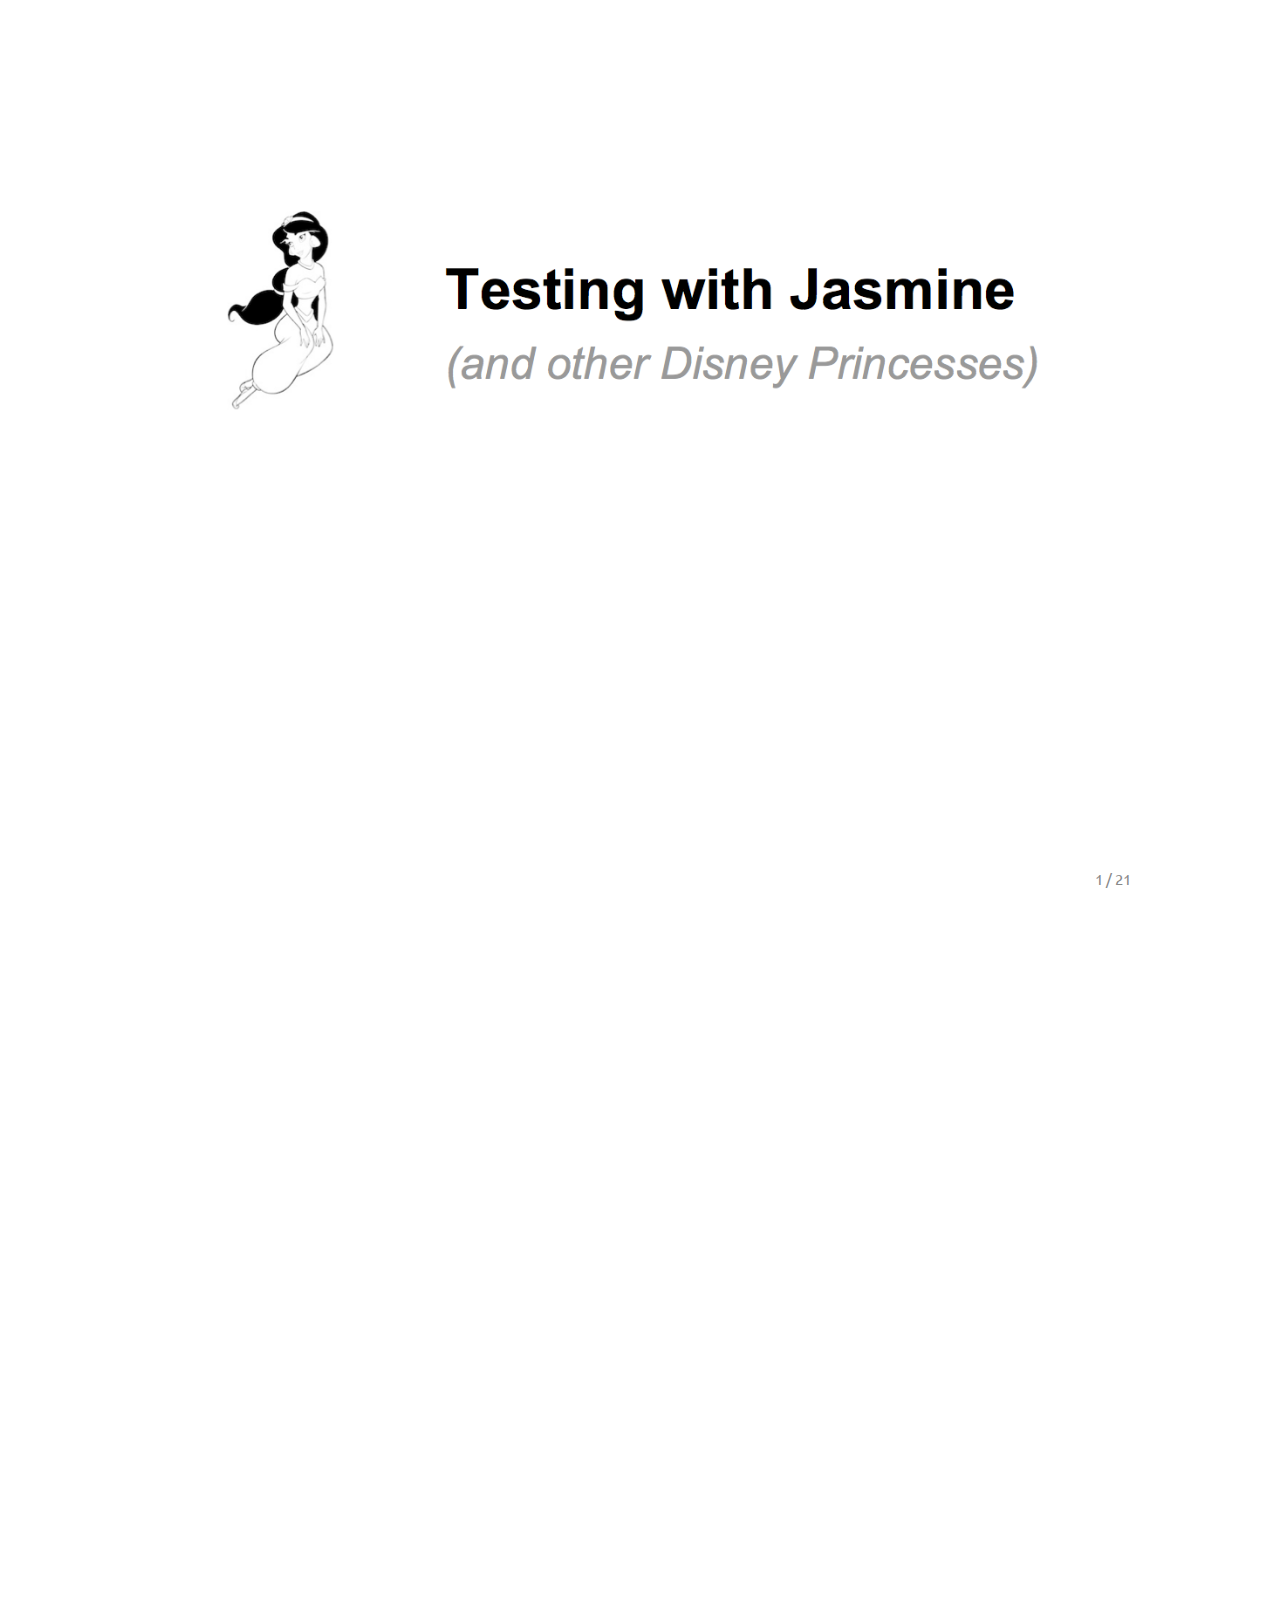
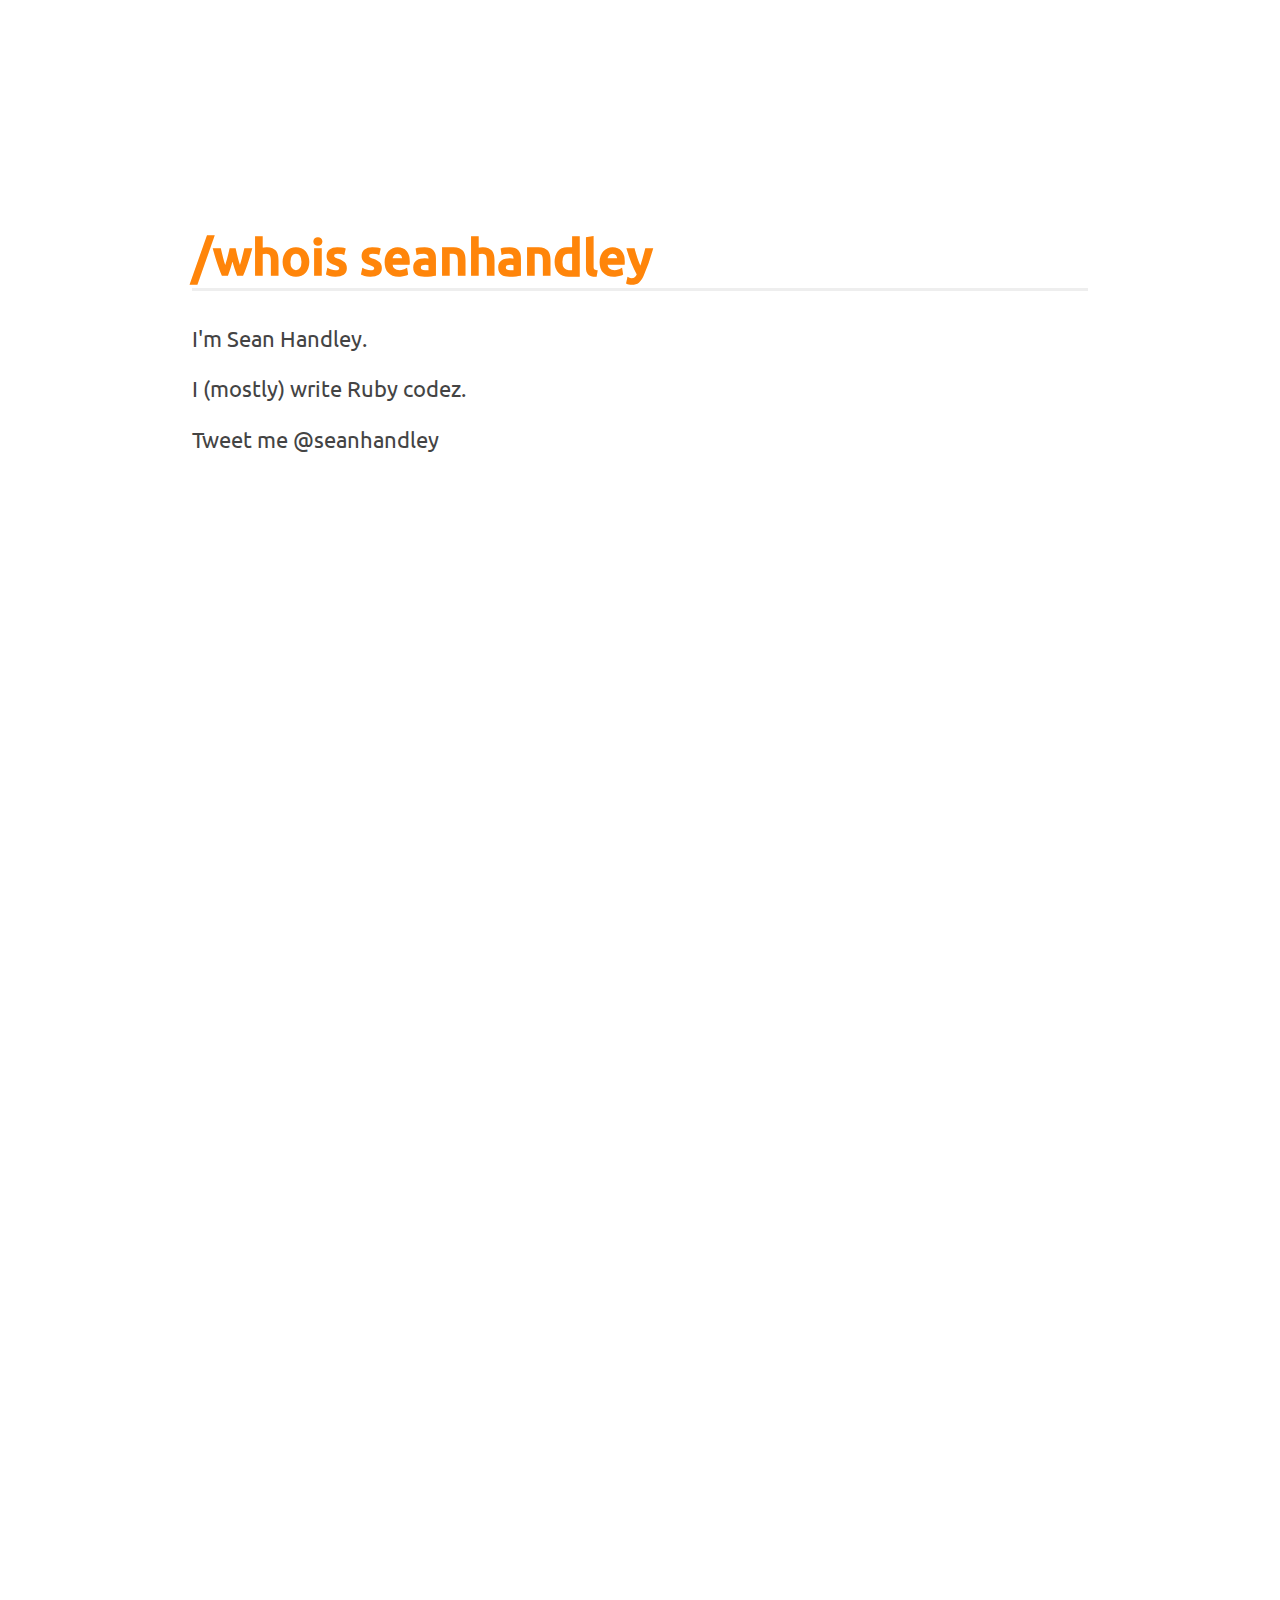
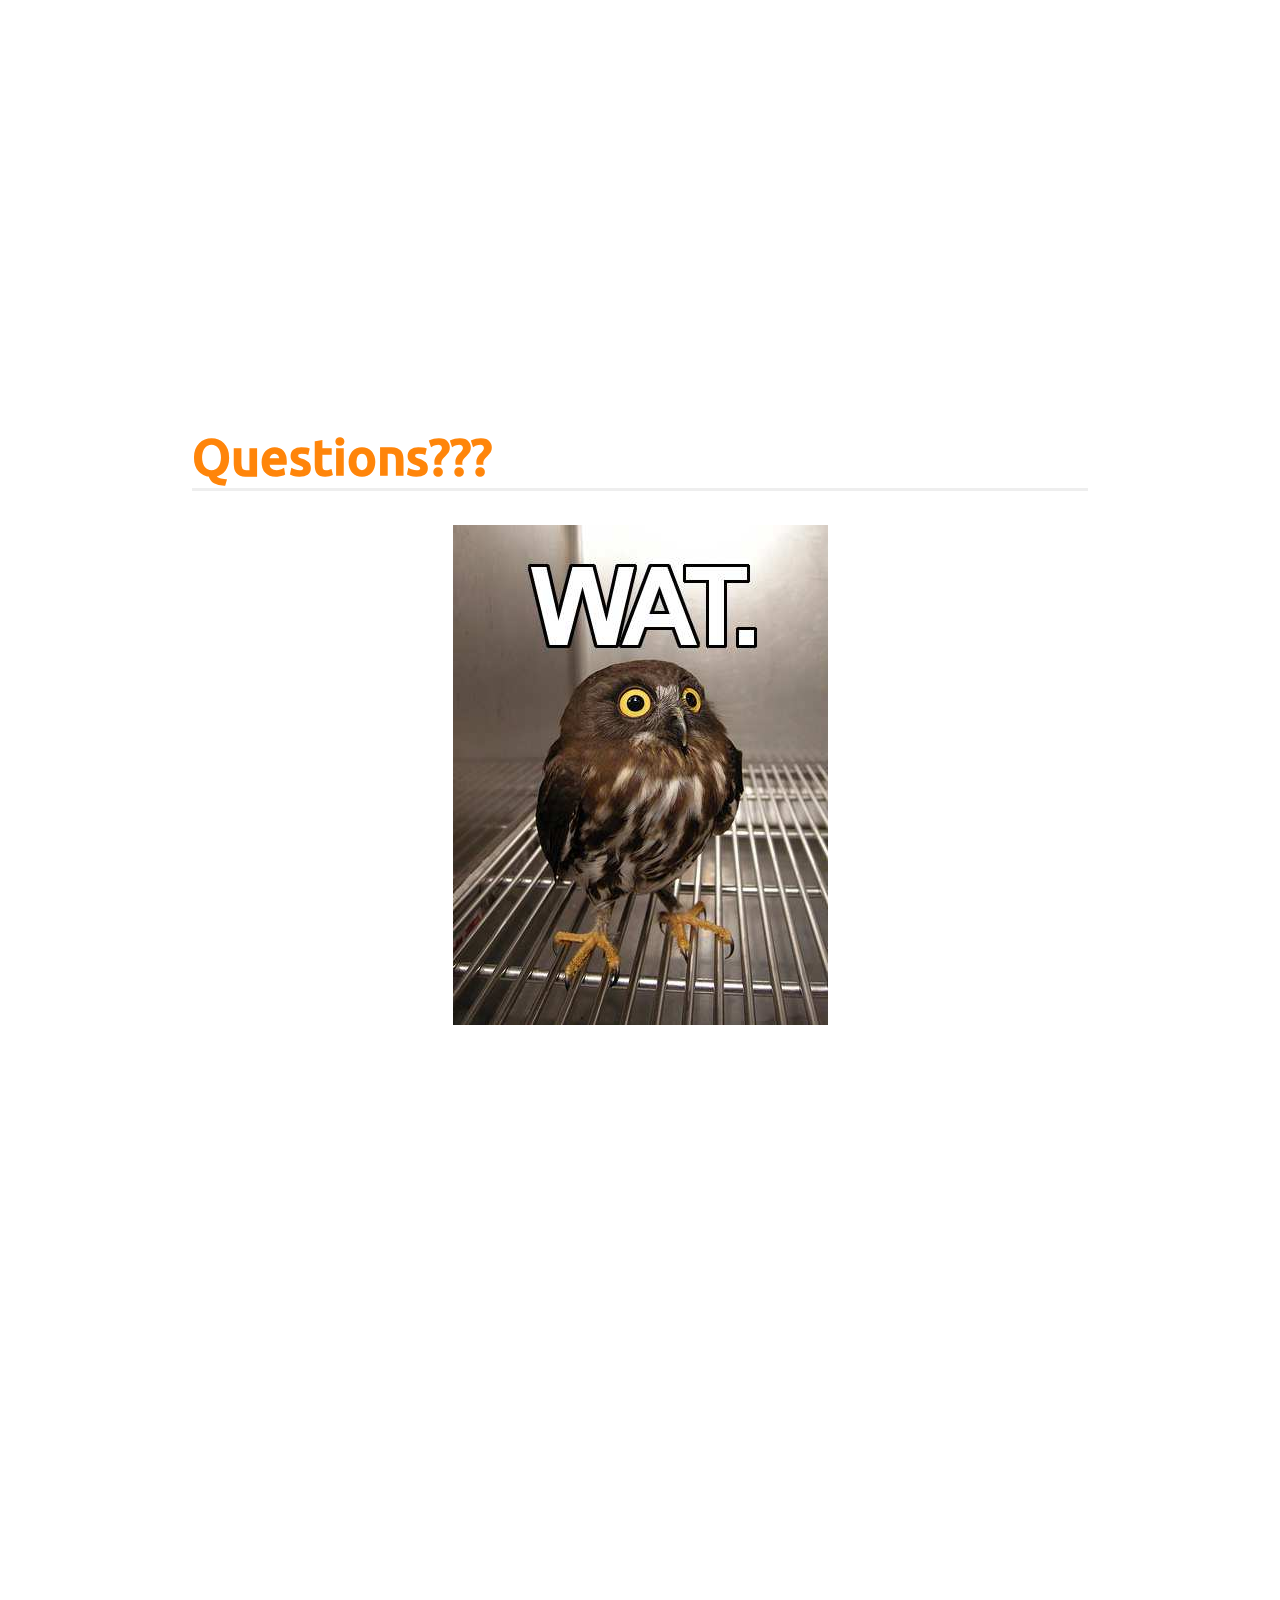
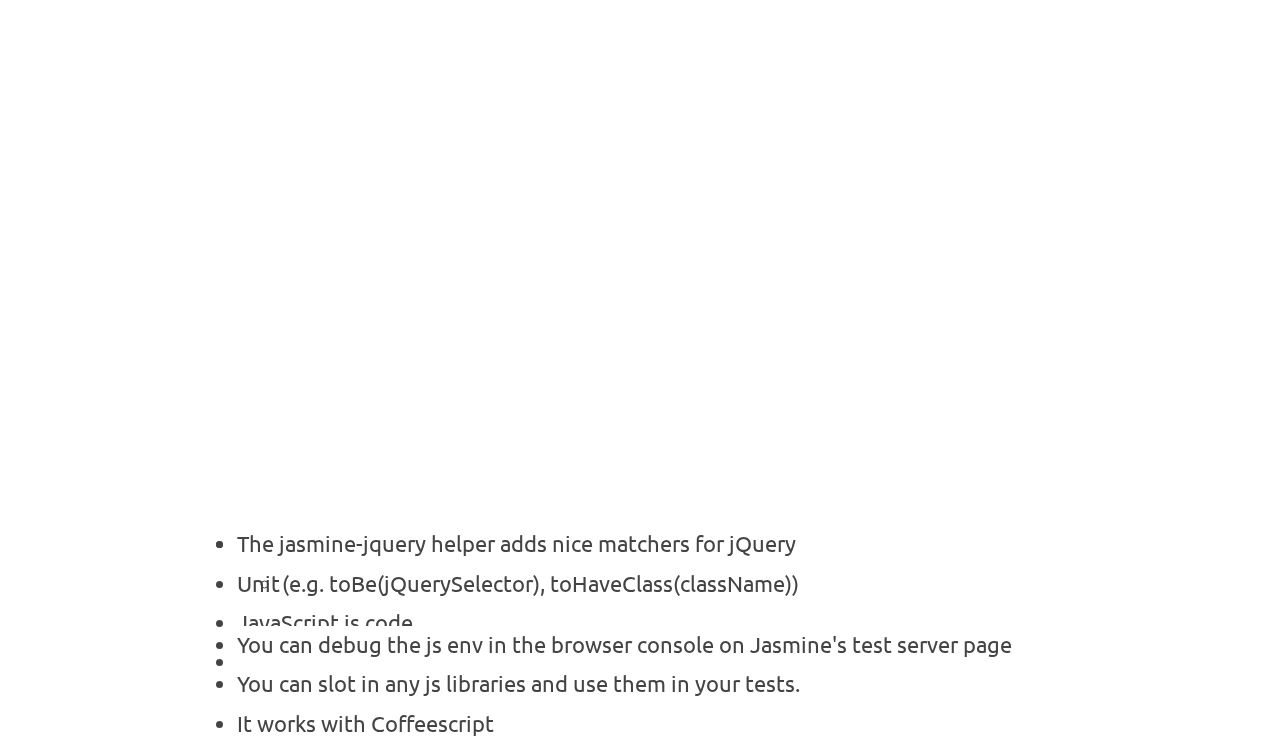
==== commit 72d8d289: "Finished talk, tweaked css." ====
--- a/slides.html
+++ b/slides.html
@@ -40,30 +40,30 @@
     <p>Tweet me @seanhandley</p>
   </section>
 
-  <section class="slide" id="subheader1">
+  <section class="slide" id="why">
     <h2>Why bother testing?</h2>
     <ul>
-      <li class="slide" id="subheader2-bullet1">
+      <li class="slide" id="why-bullet1">
         Testing code is a Good Thing.
       </li>
 
-      <li class="slide" id="subheader2-bullet2">
+      <li class="slide" id="why-bullet2">
         Unit testing code is an Extra Good Thing.
       </li>
-      <li class="slide" id="subheader2-bullet3">
+      <li class="slide" id="why-bullet3">
         JavaScript is code.
       </li>
-      <li class="slide" id="subheader2-bullet4">
+      <li class="slide" id="why-bullet4">
         Therefore: Let's unit-test it.
       </li>
     </ul>
   </section>
 
-  <section class="slide" id="elements-images">
+  <section class="slide" id="wat">
     <img src="assets/img/wat.jpg" alt="Wat" style="margin-top: 100px" />
   </section>
 
-  <section class="slide" id="elements-blockquotes">
+  <section class="slide" id="lets-review">
     <h2>Let's review!</h2>
     <blockquote cite="http://example.org">
       <p>JavaScript is code. Therefore: let's unit-test it.</p>
@@ -124,22 +124,22 @@
   <section class="slide" id="cool-things">
     <h2>Cool things</h2>
     <ul>
-      <li class="slide" id="subheader2-bullet1">
+      <li class="slide" id="cool-things-bullet1">
         The jasmine-jquery helper adds nice matchers for jQuery
       </li>
       <ul>
-        <li class="slide" id="subheader2-sub-bullet1">
+        <li class="slide" id="cool-things-sub-bullet1">
           (e.g. toBe(jQuerySelector), toHaveClass(className))
         </li>
       </ul>
-      <li class="slide" id="subheader2-bullet2">
+      <li class="slide" id="cool-things-bullet2">
         You can debug the js env in the browser console on Jasmine's test server page
       </li>
 
-      <li class="slide" id="subheader2-bullet3">
+      <li class="slide" id="cool-things-bullet3">
         You can slot in any js libraries and use them in your tests.
       </li>
-      <li class="slide" id="subheader2-bullet4">
+      <li class="slide" id="cool-things-bullet4">
         It works with Coffeescript
       </li>
     </ul>
@@ -151,10 +151,12 @@
     <p>The main Jasmine page - <a href="http://pivotal.github.com/jasmine/">http://pivotal.github.com/jasmine/</a></p>
     <p>The jasmine-jquery helper - <a href="https://github.com/velesin/jasmine-jquery">https://github.com/velesin/jasmine-jquery</a></p>
     <h3>Get these slides and sample app</h3>
-    <p>Slides - 
+    <p><a href="https://github.com/seanhandley/jasmine-talk">https://github.com/seanhandley/jasmine-talk</a></p>
   </section>
 
   <section class="slide" id="questions">
+    <h2>Questions???</h2>
+    <img src="assets/img/wat.jpg" alt="Wat" style="margin-top: 10px" />
   </section>
 
   <!-- Extension markup -->
--- a/assets/css/theme.css
+++ b/assets/css/theme.css
@@ -47,7 +47,7 @@
   color: #fff;
 }
 .deck-container a, .deck-container a:hover, .deck-container a:focus, .deck-container a:active, .deck-container a:visited {
-  color: #46d1fd;
+  color: #FF850A;
   text-decoration: none;
 }
 .deck-container a:hover, .deck-container a:focus {
